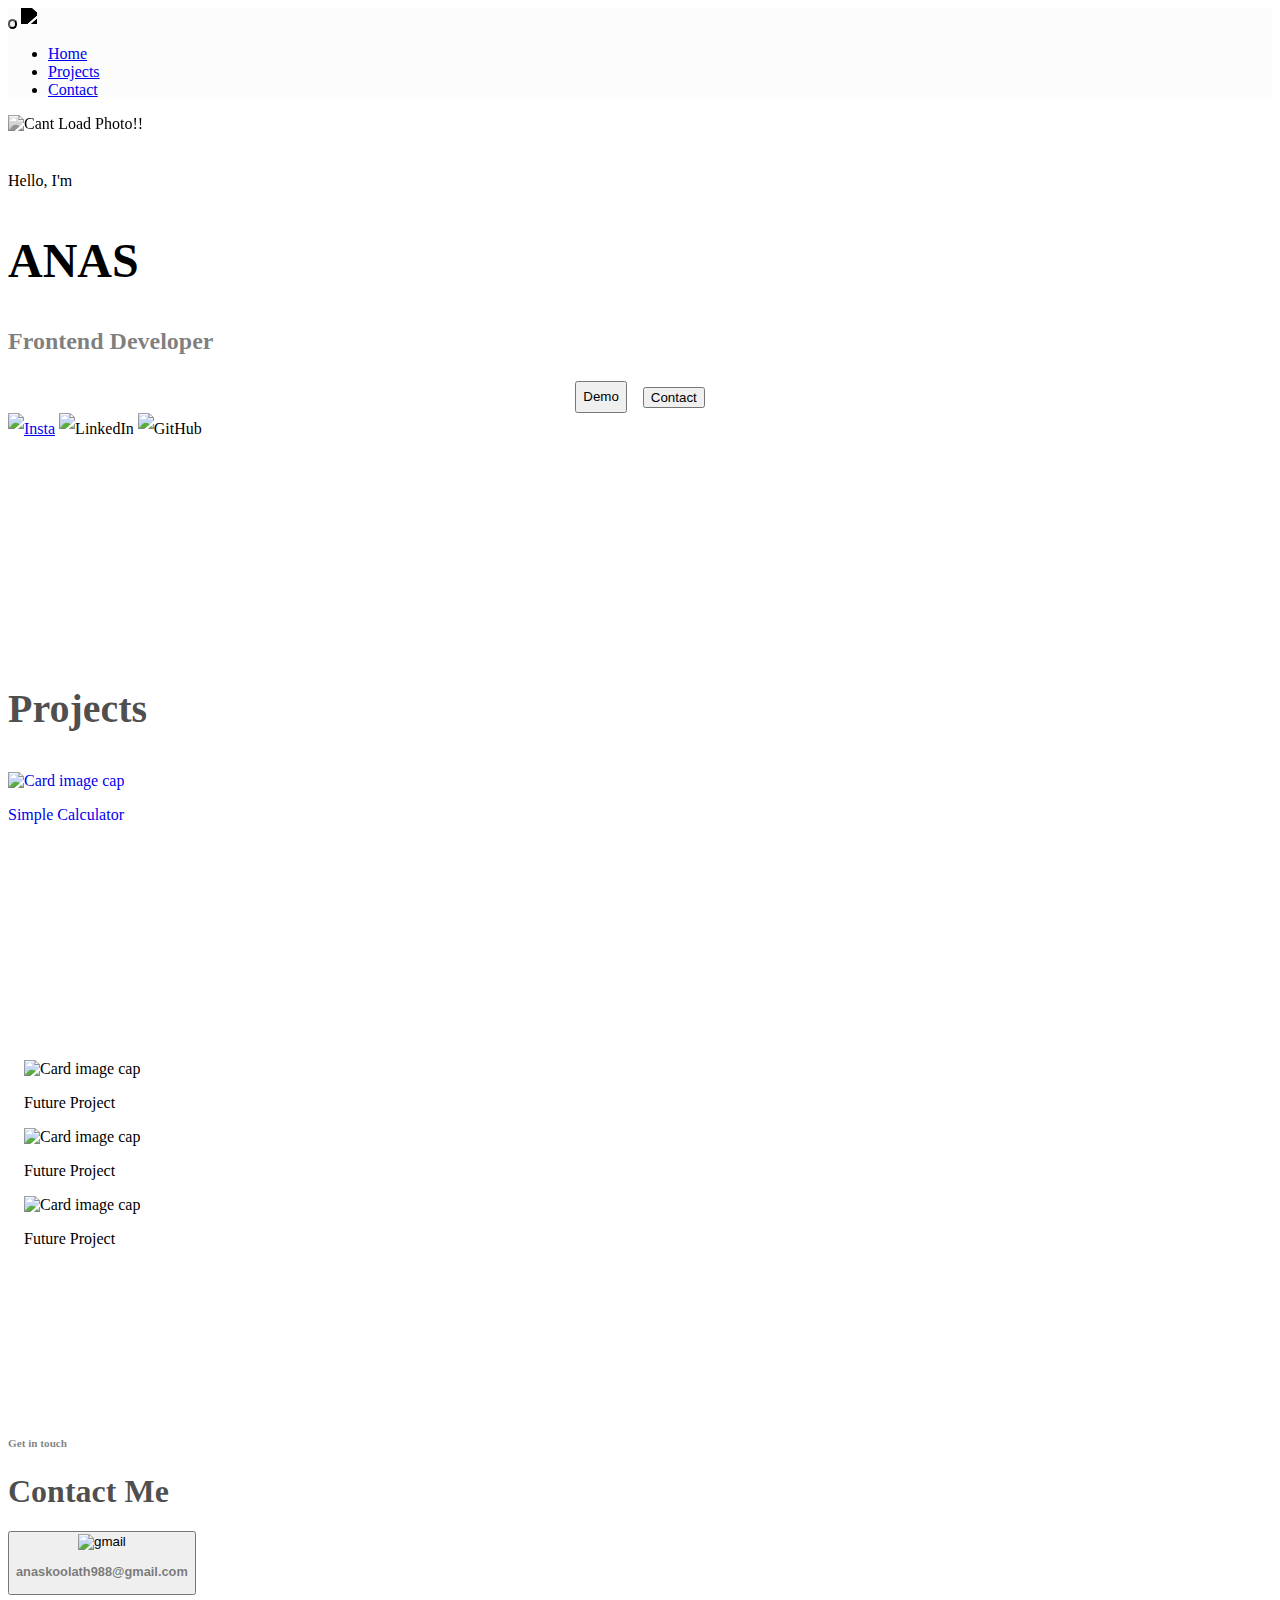
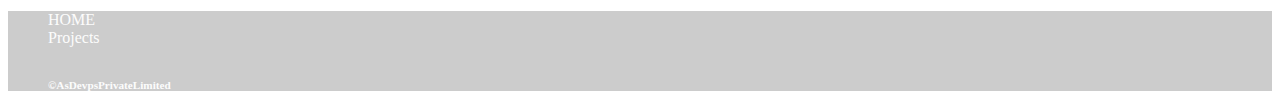
==== index.html @ 123349dd "added index.html" ====
<!DOCTYPE html>
<html lang="en" style="scroll-behavior: smooth;">
<head>
    <meta charset="UTF-8">
    <meta name="viewport" content="width=device-width, initial-scale=1.0">
    <title>PersonalWebsite</title>
    <link rel="stylesheet" href="css/bootstrap.min.css">
    <script defer src="js/bootstrap.min.js">
    </script>
    <script defer> 
    function hh(){
      alert("Working On It :)");
    }
    </script>
    <link rel="stylesheet" href="css/style.css">
</head>
<body style="background-color:white;" >
    <div class="row">
        
        <nav class="navbar navbar-expand-md navbar-dark fixed-top" style="background-color: #fcfcfc;">
            <div class="container-fluid">
              
              <button class="navbar-toggler" style="padding:.2em; border-radius: .5em;color: black;" type="button" data-bs-toggle="collapse" data-bs-target="#navbarNav"
               aria-controls="navbarNav" aria-expanded="false" aria-label="Toggle navigation">
                <span class="navbar-toggler-icon" style="width: .5em;height:1em;filter: brightness(0%);"></span>
              </button>
              
            <img src="images/logo.png" style="height:1em;filter: brightness(0%);" class="me-auto ms-2"></img>
            
              <div class="collapse navbar-collapse" style="flex-grow:0;" id="navbarNav">
                <ul class="navbar-nav">
                  <li class="nav-item">
                    <a class="nav-link link" aria-current="page" href="#">Home</a>
                  </li>
                  <li class="nav-item">
                    <a class="nav-link link" href="#projects">Projects</a>
                  </li>
                  <li class="nav-item">
                    <a class="nav-link link" href="#Contact">Contact</a>
                  </li>
                </ul>
              </div>
            </div>
          </nav>
     </div>
     <section class="row" style=>
        <div class="col-12 col-md-6 mt-4 d-flex align-items-center justify-content-center" style="height:auto">
            <img src="images/profile.png" alt="Cant Load Photo!!" style="filter: grayscale(100%);max-width:20em;
            box-shadow: 5px;">
        </div>
        <div class="col-12 col-md-6 d-flex align-items-center justify-content-center">
          <div class="text-center mt-auto mb-5" style="line-height:2rem;padding-top: 1rem;">
             <p style="font-weight: 500;font-size: 1rem;">Hello, I'm</p>
           <p style="font-size:3rem;font-weight: 600;">ANAS</p>
           <p style="font-weight:600;font-size:1.5rem;color: rgb(0,0,0,.5);">Frontend Developer</p>
          

           <div  style="display: flex;justify-content: center;  gap: 1rem;">
            <button onclick="hh()" class="btn btn_cl2">Demo</button>
            <a style="text-decoration: none;" href="#Contact"><button class="btn btn_cl1">Contact</button></a>
          </div>
          <div class="pt-3">
           <a href="https://www.instagram.com/ii.anxz/"> <img class="logo" src="images/insta.png" alt="Insta"></a>
            <img class="logo" src="images/linkedin.png" alt="LinkedIn">
            <img class="logo" src="images/Github.png" alt="GitHub">
          </div>
          </div>
          </div>
     </section>
     <section class="row d-flex justify-content-center"  id="projects" style="padding-top: 10rem;">
      <div class="col-12 d-flex align-items-center justify-content-center " style="margin-top:5rem;">
        <p style="font-weight:600;font-size:2.5rem;color: rgb(0,0,0,.7);">Projects</p>
      </div>
      <div class="row d-flex align-items-center justify-content-center">
        <a href="projects/calcu.html" class="card col-12 col-sm-6 col-md-4 d-flex align-items-center justify-content-center"
        style="text-decoration:none;width:15rem;height:17rem;"> 
          <div style="width:15rem;height:17rem;">
       <img class="card-img-top" src="images/calculato.png" alt="Card image cap">
        <div class="card-body text-center p-0" >
          <p class="card-title">Simple Calculator</p>
        </div>
       </div>
       </a>
       <div class="card col-12 col-sm-6 col-md-4 d-flex align-items-center justify-content-center" style="width:15rem;margin:1rem;">
        <img class="card-img-top" src="images/loading.png" alt="Card image cap">
        <div class="card-body">
          <p class="card-text">Future Project</p>
        </div>
       </div>
       <div class="card col-12 col-sm-6 col-md-4 d-flex align-items-center justify-content-center" style="width: 15rem;margin:1rem;">
        <img class="card-img-top" src="images/loading.png" alt="Card image cap">
        <div class="card-body">
          <p class="card-text">Future Project</p>
        </div>
       </div>
       <div class="card col-12 col-sm-6 col-md-4 d-flex align-items-center justify-content-center" style="width: 15rem;margin:1rem;">
        <img class="card-img-top" src="images/loading.png" alt="Card image cap">
        <div class="card-body">
          <p class="card-text">Future Project</p>
        </div>
       </div>
       </div>
     </section>
     <section class="row" id="Contact" style="padding-top: 10rem;">
      <div class="col-12 d-flex align-items-center justify-content-center" >
      <div class="mt-5 text-center" style="line-height: 1rem;">
        <p style="font-weight:600;font-size:.7rem;color: rgb(0,0,0,.5);">Get in touch</p>
        <p style="font-weight:600;font-size:2rem;color:rgb(0,0,0,.7);">Contact Me</p>
      
        <a class="text-center mx-auto" href="mailto:anaskoolath988@gmail.com" style="text-decoration: none;">
          <button class="btn1 btn_cl2 mx-auto mt-5">
            <img style="width:1.5rem;" src="images/gmail.png" alt="gmail">
            <p style="font-weight:600;font-size:.8rem;color: rgb(0,0,0,.5);margin-top: .9rem;">anaskoolath988@gmail.com</p>
          </button>
        </a>
      
    </div>
  </div>
 </section>
 <section class="row mt-5">
      <div class="col-12 d-flex align-items-center justify-content-center " style="background-color: rgb(0,0,0,.2);">
        <ul type="none" class="text-center mt-4" >
        <li><a href="#" style="text-decoration: none; color: #fcfcfc;">HOME</a></li>
        <li><a href="#projects" style="text-decoration: none; color: #fcfcfc;">Projects</a>  </li>
        <li style="margin-top: 2rem;"><p style="color: #fcfcfc; font-weight:600;font-size:.7rem;">©AsDevpsPrivateLimited</p></li>
      </ul>
      </div>  

 </section>
</body>
</html>
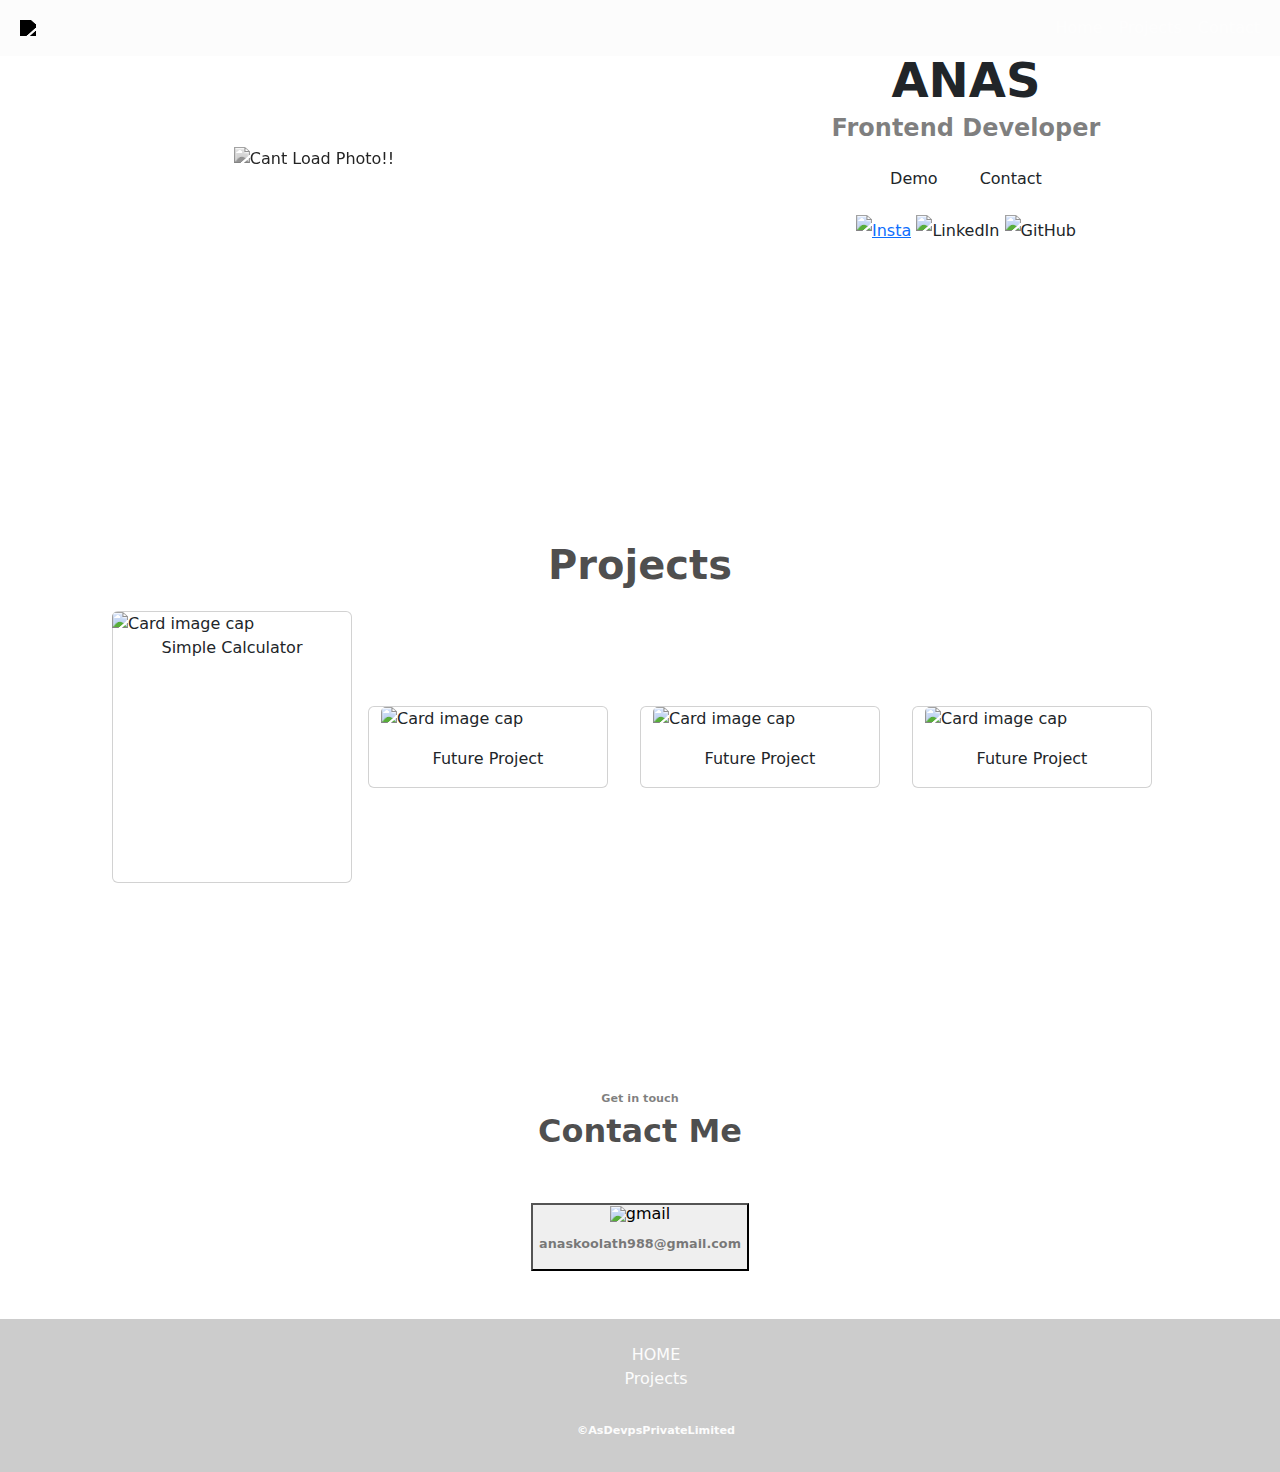
==== commit fde3d8c5: "Update index.html" ====
--- a/index.html
+++ b/index.html
@@ -4,8 +4,8 @@
     <meta charset="UTF-8">
     <meta name="viewport" content="width=device-width, initial-scale=1.0">
     <title>PersonalWebsite</title>
-    <link rel="stylesheet" href="css/bootstrap.min.css">
-    <script defer src="js/bootstrap.min.js">
+    <link rel="stylesheet" href="bootstrap.min.css">
+    <script defer src="bootstrap.min.js">
     </script>
     <script defer> 
     function hh(){
@@ -72,7 +72,7 @@
         <p style="font-weight:600;font-size:2.5rem;color: rgb(0,0,0,.7);">Projects</p>
       </div>
       <div class="row d-flex align-items-center justify-content-center">
-        <a href="projects/calcu.html" class="card col-12 col-sm-6 col-md-4 d-flex align-items-center justify-content-center"
+        <a href="calcu.html" class="card col-12 col-sm-6 col-md-4 d-flex align-items-center justify-content-center"
         style="text-decoration:none;width:15rem;height:17rem;"> 
           <div style="width:15rem;height:17rem;">
        <img class="card-img-top" src="images/calculato.png" alt="Card image cap">
@@ -128,4 +128,4 @@
 
  </section>
 </body>
-</html>+</html>
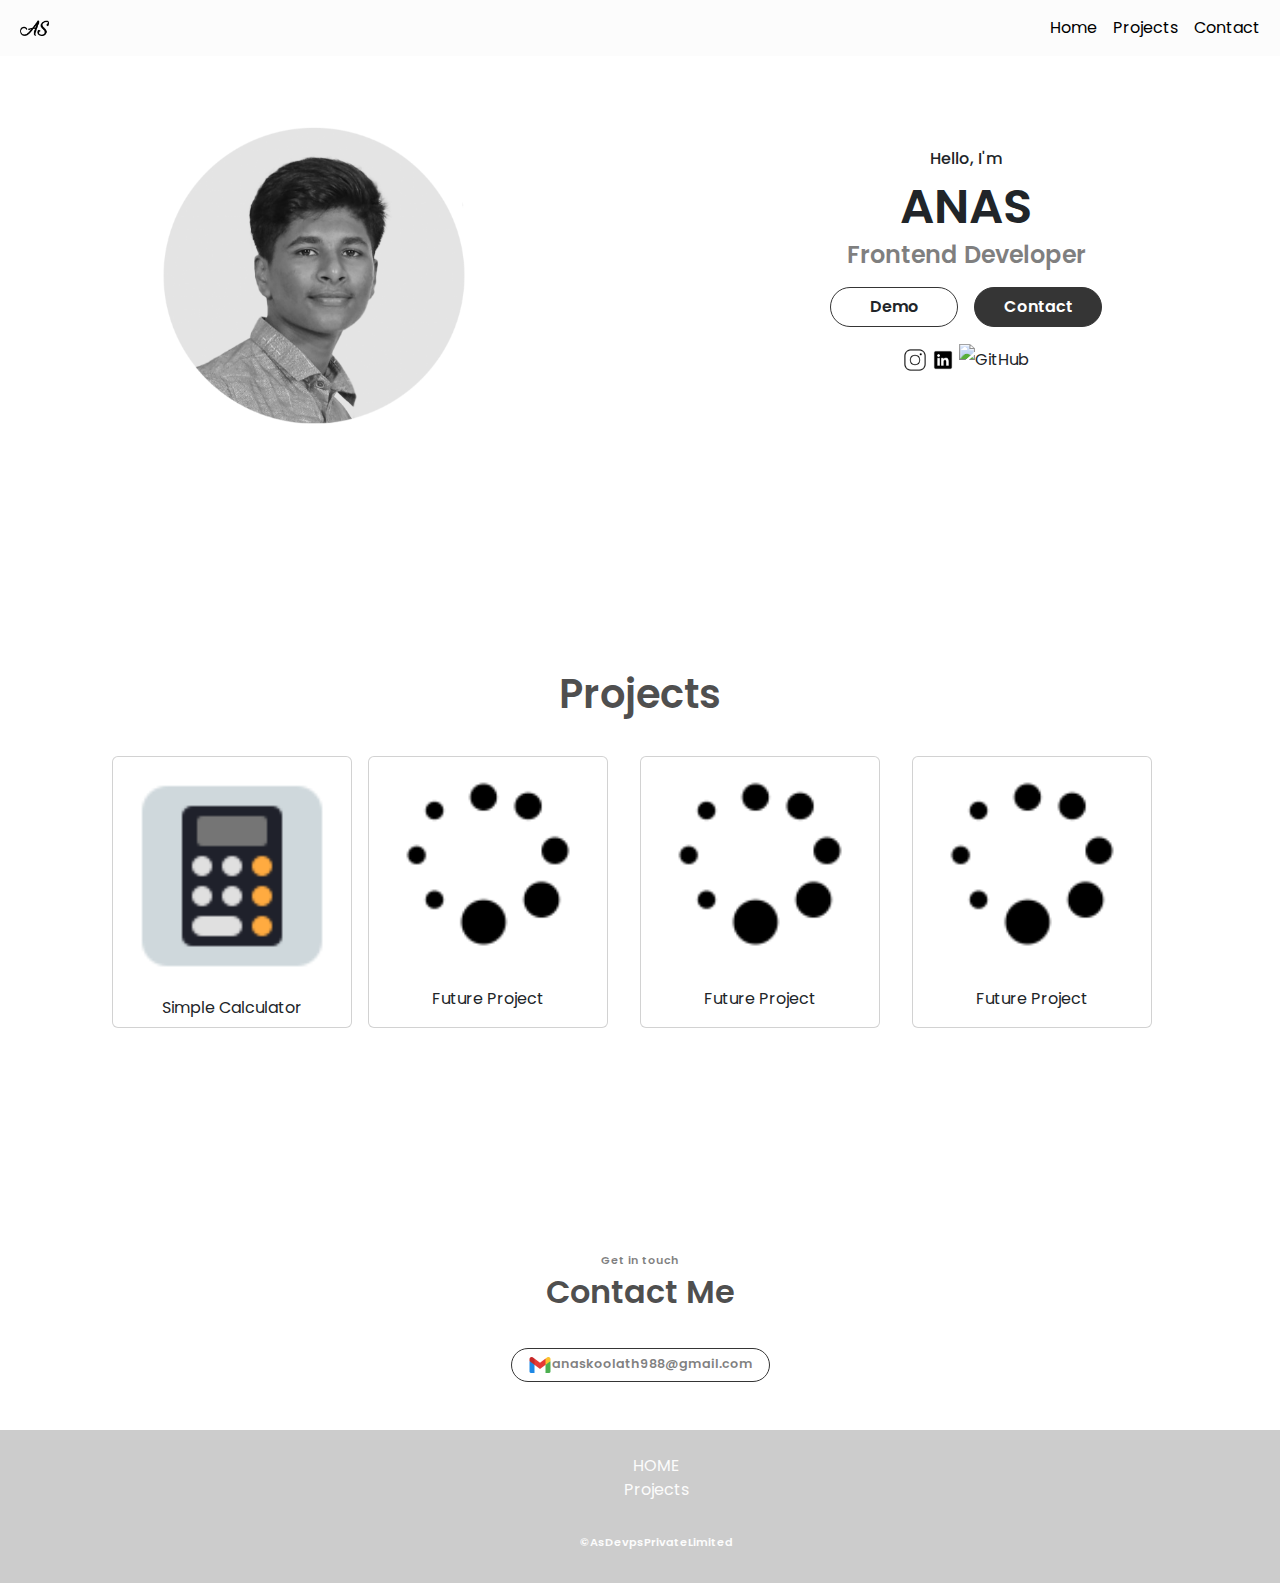
==== commit b2f94a91: "Update index.html" ====
--- a/index.html
+++ b/index.html
@@ -12,7 +12,7 @@
       alert("Working On It :)");
     }
     </script>
-    <link rel="stylesheet" href="css/style.css">
+    <link rel="stylesheet" href="style.css">
 </head>
 <body style="background-color:white;" >
     <div class="row">
@@ -25,7 +25,7 @@
                 <span class="navbar-toggler-icon" style="width: .5em;height:1em;filter: brightness(0%);"></span>
               </button>
               
-            <img src="images/logo.png" style="height:1em;filter: brightness(0%);" class="me-auto ms-2"></img>
+            <img src="logo.png" style="height:1em;filter: brightness(0%);" class="me-auto ms-2"></img>
             
               <div class="collapse navbar-collapse" style="flex-grow:0;" id="navbarNav">
                 <ul class="navbar-nav">
@@ -45,7 +45,7 @@
      </div>
      <section class="row" style=>
         <div class="col-12 col-md-6 mt-4 d-flex align-items-center justify-content-center" style="height:auto">
-            <img src="images/profile.png" alt="Cant Load Photo!!" style="filter: grayscale(100%);max-width:20em;
+            <img src="profile.png" alt="Cant Load Photo!!" style="filter: grayscale(100%);max-width:20em;
             box-shadow: 5px;">
         </div>
         <div class="col-12 col-md-6 d-flex align-items-center justify-content-center">
@@ -60,9 +60,9 @@
             <a style="text-decoration: none;" href="#Contact"><button class="btn btn_cl1">Contact</button></a>
           </div>
           <div class="pt-3">
-           <a href="https://www.instagram.com/ii.anxz/"> <img class="logo" src="images/insta.png" alt="Insta"></a>
-            <img class="logo" src="images/linkedin.png" alt="LinkedIn">
-            <img class="logo" src="images/Github.png" alt="GitHub">
+           <a href="https://www.instagram.com/ii.anxz/"> <img class="logo" src="insta.png" alt="Insta"></a>
+            <img class="logo" src="linkedin.png" alt="LinkedIn">
+            <img class="logo" src="Github.png" alt="GitHub">
           </div>
           </div>
           </div>
@@ -75,26 +75,26 @@
         <a href="calcu.html" class="card col-12 col-sm-6 col-md-4 d-flex align-items-center justify-content-center"
         style="text-decoration:none;width:15rem;height:17rem;"> 
           <div style="width:15rem;height:17rem;">
-       <img class="card-img-top" src="images/calculato.png" alt="Card image cap">
+       <img class="card-img-top" src="calculato.png" alt="Card image cap">
         <div class="card-body text-center p-0" >
           <p class="card-title">Simple Calculator</p>
         </div>
        </div>
        </a>
        <div class="card col-12 col-sm-6 col-md-4 d-flex align-items-center justify-content-center" style="width:15rem;margin:1rem;">
-        <img class="card-img-top" src="images/loading.png" alt="Card image cap">
+        <img class="card-img-top" src="loading.png" alt="Card image cap">
         <div class="card-body">
           <p class="card-text">Future Project</p>
         </div>
        </div>
        <div class="card col-12 col-sm-6 col-md-4 d-flex align-items-center justify-content-center" style="width: 15rem;margin:1rem;">
-        <img class="card-img-top" src="images/loading.png" alt="Card image cap">
+        <img class="card-img-top" src="loading.png" alt="Card image cap">
         <div class="card-body">
           <p class="card-text">Future Project</p>
         </div>
        </div>
        <div class="card col-12 col-sm-6 col-md-4 d-flex align-items-center justify-content-center" style="width: 15rem;margin:1rem;">
-        <img class="card-img-top" src="images/loading.png" alt="Card image cap">
+        <img class="card-img-top" src="loading.png" alt="Card image cap">
         <div class="card-body">
           <p class="card-text">Future Project</p>
         </div>
@@ -109,7 +109,7 @@
       
         <a class="text-center mx-auto" href="mailto:anaskoolath988@gmail.com" style="text-decoration: none;">
           <button class="btn1 btn_cl2 mx-auto mt-5">
-            <img style="width:1.5rem;" src="images/gmail.png" alt="gmail">
+            <img style="width:1.5rem;" src="gmail.png" alt="gmail">
             <p style="font-weight:600;font-size:.8rem;color: rgb(0,0,0,.5);margin-top: .9rem;">anaskoolath988@gmail.com</p>
           </button>
         </a>
--- a/style.css
+++ b/style.css
@@ -0,0 +1,58 @@
+
+  @import url('https://fonts.googleapis.com/css2?family=Poppins:wght@300;400;500;600&display=swap');
+
+
+.link{
+    color: black;
+}
+body{
+    font-family: 'Poppins', sans-serif;
+}
+.btn{
+    display: flex;
+    justify-content: center;
+    align-items: center;
+    font-weight: 600;
+    transition: all 300ms ease;
+    padding: 1rem;
+    width: 8rem;
+    border-radius: 2rem;
+    height:2.5rem;
+}
+.btn1{
+    display: flex;
+    justify-content: center;
+    align-items: center;
+    font-weight: 600;
+    transition: all 300ms ease;
+    padding: 1rem;
+    width:auto;
+    border-radius: 2rem;
+    height:2rem;
+}
+.btn_cl1,
+.btn_cl2{
+    border: rgb(53, 53, 53) 0.1rem solid;
+}
+.btn_cl1:hover,
+.btn_cl2:hover{
+    cursor: pointer;
+}
+.btn_cl1,
+.btn_cl2:hover{
+    background: rgb(53, 53, 53);
+    color: white;
+}
+.btn_cl1:hover{
+    background: rgb(0, 0, 0);
+}
+.btn_cl2{
+    background: none;
+}
+.btn_cl2:hover{
+    border: rgb(255,255,255) 0.1rem solid;
+}
+.logo{
+    width:1.5rem ;
+    height:1.5rem;
+}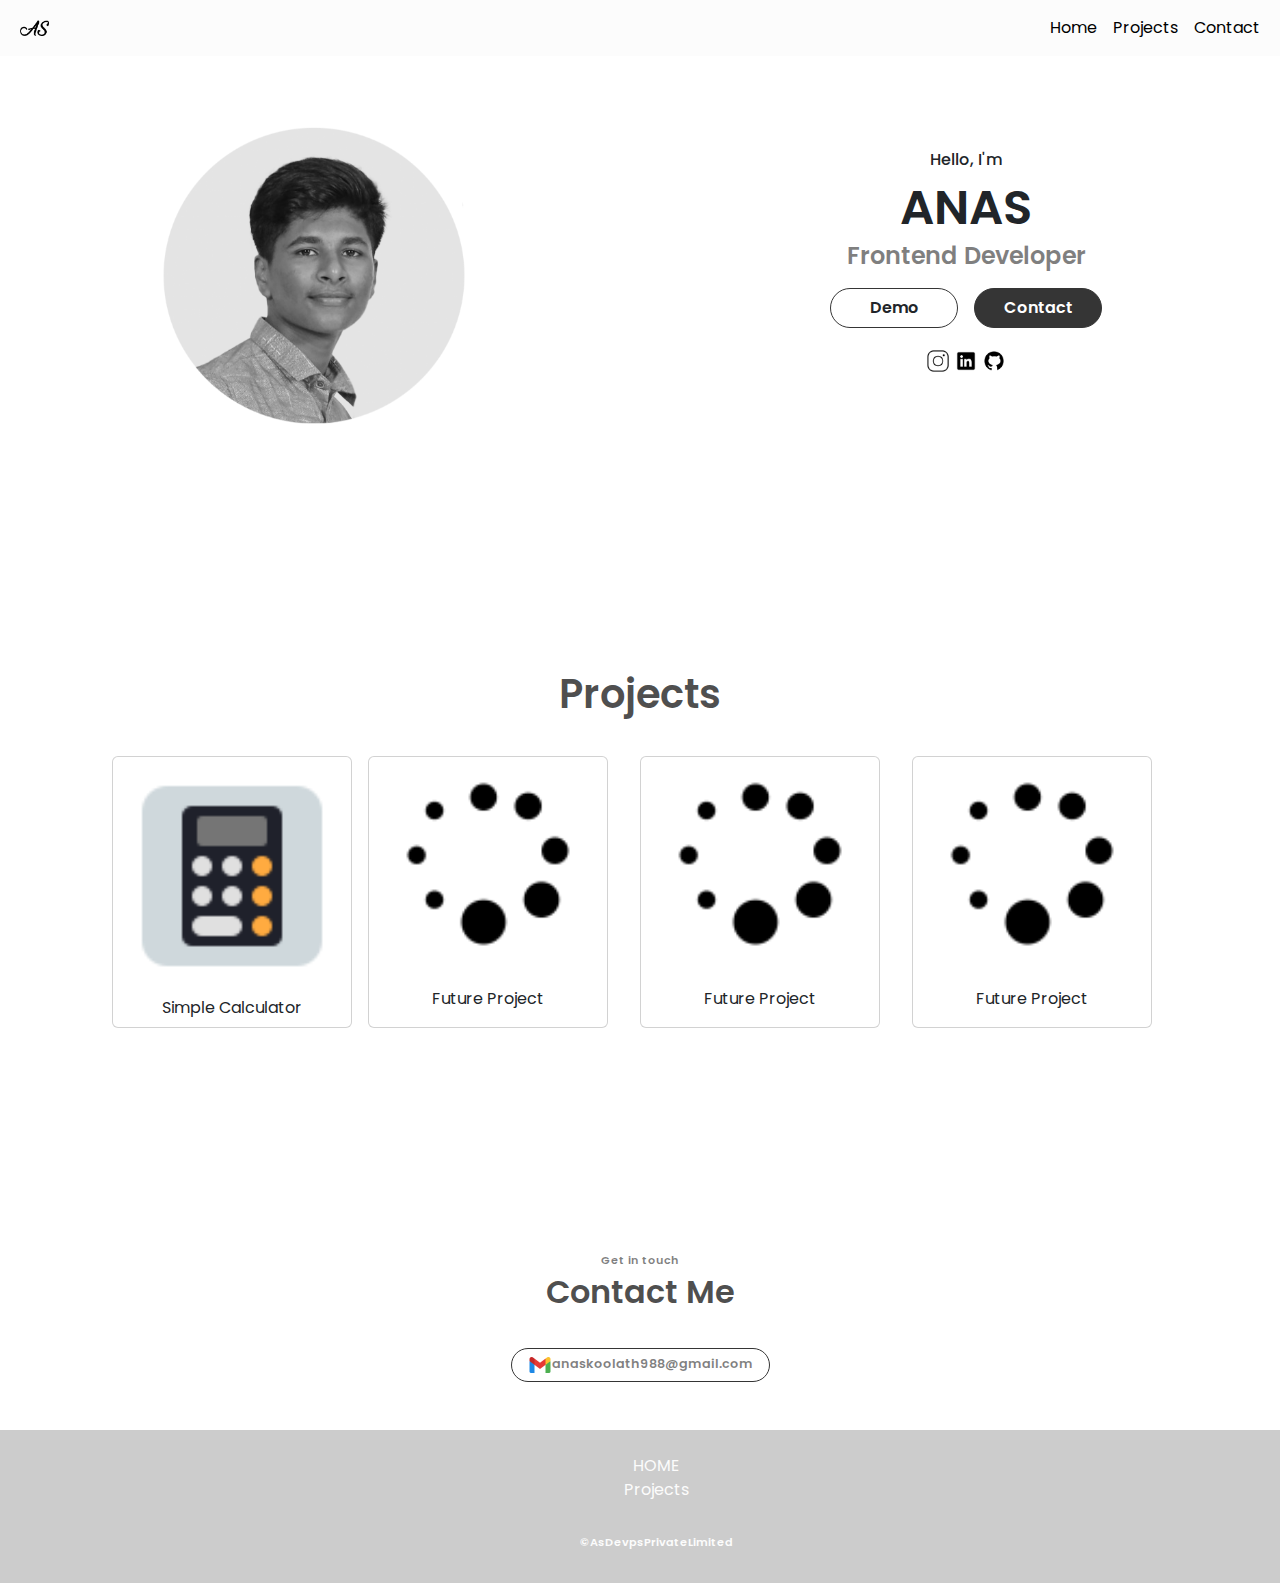
==== commit 597de9ae: "Update index.html" ====
--- a/index.html
+++ b/index.html
@@ -62,7 +62,7 @@
           <div class="pt-3">
            <a href="https://www.instagram.com/ii.anxz/"> <img class="logo" src="insta.png" alt="Insta"></a>
             <img class="logo" src="linkedin.png" alt="LinkedIn">
-            <img class="logo" src="Github.png" alt="GitHub">
+            <img class="logo" src="GitHub.png" alt="GitHub">
           </div>
           </div>
           </div>
